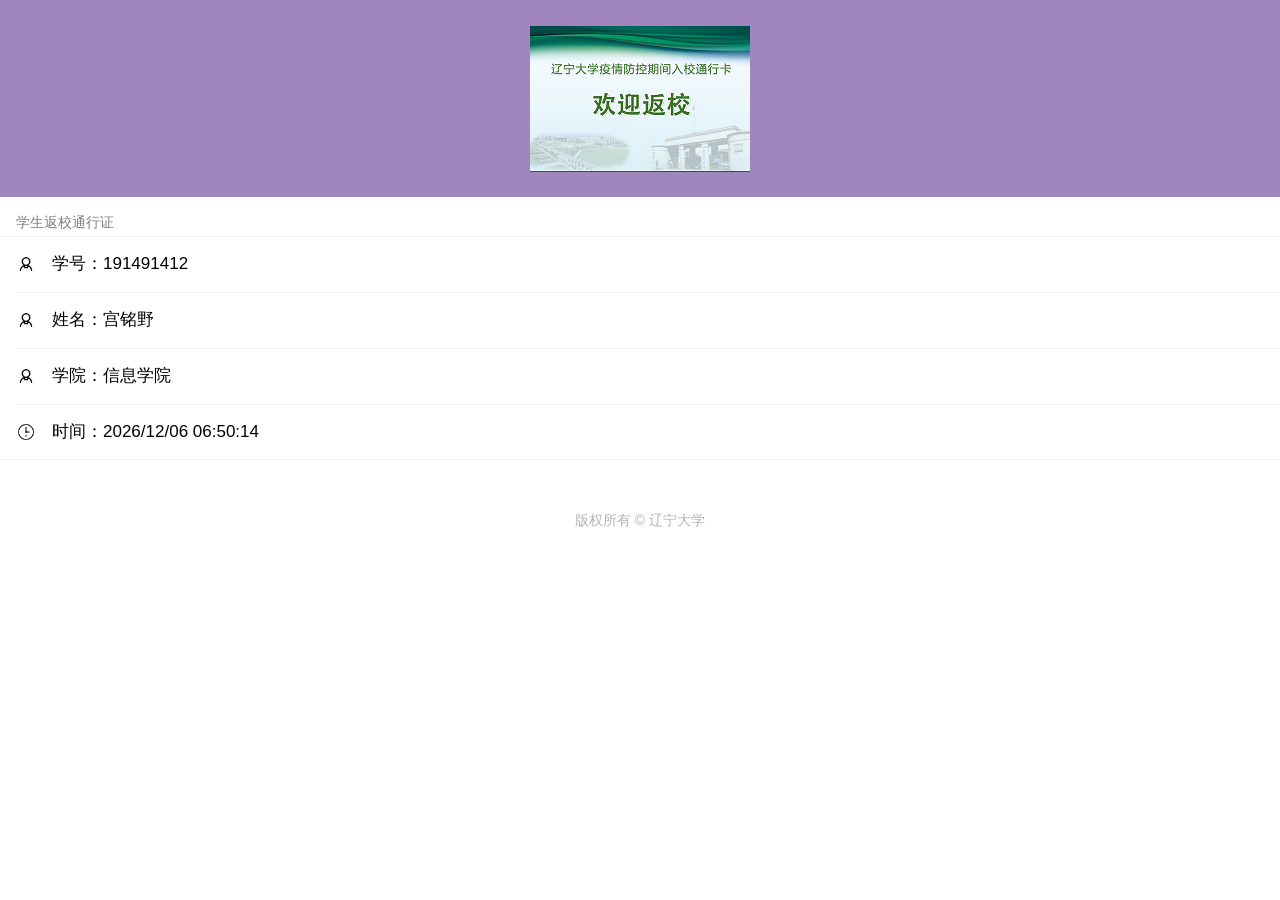
==== in.html @ cad7d0f5 "Add files via upload" ====
<!-- saved from url=(0056)https://outofschoolpass.github.io/OutOfSchoolWYF/in.html -->
<html><head><meta http-equiv="Content-Type" content="text/html; charset=UTF-8">

    <meta http-equiv="Cache-Control" content="no-cache, no-store, must-revalidate">
    <meta http-equiv="Pragma" content="no-cache">
    <meta http-equiv="Expires" content="0">
    <meta name="viewport" content="width=device-width,initial-scale=1,user-scalable=0,viewport-fit=cover">
    <title>返校通行证(2分钟内有效)</title>
    <link rel="stylesheet" href="./返校通行证(2分钟内有效)_files/weui.min.css">
    <script type="text/javascript" src="./返校通行证(2分钟内有效)_files/weui.min.js.下载" charset="UTF-8"></script>
    <style type="text/css">
        .vue-modal-resizer {
            display: block;
            overflow: hidden;
            position: absolute;
            width: 12px;
            height: 12px;
            right: 0;
            bottom: 0;
            z-index: 9999999;
            background: transparent;
            cursor: se-resize;
        }
        .vue-modal-resizer::after {
            display: block;
            position: absolute;
            content: '';
            background: transparent;
            left: 0;
            top: 0;
            width: 0;
            height: 0;
            border-bottom: 10px solid #ddd;
            border-left: 10px solid transparent;
        }
        .vue-modal-resizer.clicked::after {
            border-bottom: 10px solid #369be9;
        }
    </style><style type="text/css">
        .v--modal-block-scroll {
            overflow: hidden;
            width: 100vw;
        }
        .v--modal-overlay {
            position: fixed;
            box-sizing: border-box;
            left: 0;
            top: 0;
            width: 100%;
            height: 100vh;
            background: rgba(0, 0, 0, 0.2);
            z-index: 999;
            opacity: 1;
        }
        .v--modal-overlay.scrollable {
            height: 100%;
            min-height: 100vh;
            overflow-y: auto;
            -webkit-overflow-scrolling: touch;
        }
        .v--modal-overlay .v--modal-background-click {
            width: 100%;
            min-height: 100%;
            height: auto;
        }
        .v--modal-overlay .v--modal-box {
            position: relative;
            overflow: hidden;
            box-sizing: border-box;
        }
        .v--modal-overlay.scrollable .v--modal-box {
            margin-bottom: 2px;
        }
        .v--modal {
            background-color: white;
            text-align: left;
            border-radius: 3px;
            box-shadow: 0 20px 60px -2px rgba(27, 33, 58, 0.4);
            padding: 0;
        }
        .v--modal.v--modal-fullscreen {
            width: 100vw;
            height: 100vh;
            margin: 0;
            left: 0;
            top: 0;
        }
        .v--modal-top-right {
            display: block;
            position: absolute;
            right: 0;
            top: 0;
        }
        .overlay-fade-enter-active,
        .overlay-fade-leave-active {
            transition: all 0.2s;
        }
        .overlay-fade-enter,
        .overlay-fade-leave-active {
            opacity: 0;
        }
        .nice-modal-fade-enter-active,
        .nice-modal-fade-leave-active {
            transition: all 0.4s;
        }
        .nice-modal-fade-enter,
        .nice-modal-fade-leave-active {
            opacity: 0;
            transform: translateY(-20px);
        }
    </style>
    <style type="text/css">
        .vue-dialog div {
            box-sizing: border-box;
        }
        .vue-dialog .dialog-flex {
            width: 100%;
            height: 100%;
        }
        .vue-dialog .dialog-content {
            flex: 1 0 auto;
            width: 100%;
            padding: 15px;
            font-size: 14px;
        }
        .vue-dialog .dialog-c-title {
            font-weight: 600;
            padding-bottom: 15px;
        }
        .vue-dialog .dialog-c-text {
        }
        .vue-dialog .vue-dialog-buttons {
            display: flex;
            flex: 0 1 auto;
            width: 100%;
            border-top: 1px solid #eee;
        }
        .vue-dialog .vue-dialog-buttons-none {
            width: 100%;
            padding-bottom: 15px;
        }
        .vue-dialog-button {
            font-size: 12px !important;
            background: transparent;
            padding: 0;
            margin: 0;
            border: 0;
            cursor: pointer;
            box-sizing: border-box;
            line-height: 40px;
            height: 40px;
            color: inherit;
            font: inherit;
            outline: none;
        }
        .vue-dialog-button:hover {
            background: rgba(0, 0, 0, 0.01);
        }
        .vue-dialog-button:active {
            background: rgba(0, 0, 0, 0.025);
        }
        .vue-dialog-button:not(:first-of-type) {
            border-left: 1px solid #eee;
        }
    </style>
    <style type="text/css"></style>
    <script type="text/javascript">
        window.onload=function()

        {

            window.requestAnimationFrame(getDate)

        }

        function getDate()

        {

            window.setTimeout(function(){

//window.requestAnimationFrame(getDate)

            },1000/2)

            var d=new Date();

            var year=d.getFullYear()  //获取年

            var month=d.getMonth()+1;  //获取月，从 Date 对象返回月份 (0 ~ 11)，故在此处+1

            var day=d.getDay()    //获取日

            var days=d.getDate() //获取日期

            var hour=d.getHours()   //获取小时

            var minute=d.getMinutes()  //获取分钟

            var second=d.getSeconds()   //获取秒

            if(month<10) month="0"+month

            if(days<10) days="0"+days

            if(hour<10) hour="0"+hour

            if(minute<10) minute="0"+minute

            if(second<10) second="0"+second

            var Tools=document.getElementById("showTime")

            var da="时间："+year+"/"+month+"/"+days+" "+hour+":"+minute+":"+second

            Tools.innerHTML=da

        }

    </script>
</head>
<body ontouchstart="">

<div id="bodyDiv">
    <p style="text-align: center; background: rgb(158, 107, 82);" id="imgBg"><br><img src="./返校通行证(2分钟内有效)_files/pass1.png" alt=""><br><br></p>
    <div class="weui-cells__title">学生返校通行证</div>
    <div class="weui-cells">
        <div class="weui-cell  weui-cell_example">
            <div class="weui-cell__hd"><img src="./返校通行证(2分钟内有效)_files/person.png" alt="" style="width: 20px; margin-right: 16px; display: block;"></div>
            <div class="weui-cell__bd">
                <p>学号：191491412</p>
            </div>
        </div>
        <div class="weui-cell  weui-cell_example">
            <div class="weui-cell__hd"><img src="./返校通行证(2分钟内有效)_files/person.png" alt="" style="width: 20px; margin-right: 16px; display: block;"></div>
            <div class="weui-cell__bd">
                <p>姓名：宫铭野</p>
            </div>
        </div>
        <div class="weui-cell  weui-cell_example">
            <div class="weui-cell__hd"><img src="./返校通行证(2分钟内有效)_files/person.png" alt="" style="width: 20px; margin-right: 16px; display: block;"></div>
            <div class="weui-cell__bd">
                <p>学院：信息学院</p>
            </div>
        </div>
        <div class="weui-cell  weui-cell_example">
            <div class="weui-cell__hd"><img src="./返校通行证(2分钟内有效)_files/time.png" alt="" style="width: 20px; margin-right: 16px; display: block;"></div>
            <div class="weui-cell__bd">
                <p id="showTime">时间：2021/10/25 20:59:35</p>
            </div>
        </div>

    </div>
    <br>
    <br>
    <div class="weui-footer">
        <p>版权所有 © 辽宁大学</p>
    </div>
</div>
<script type="text/javascript" src="./返校通行证(2分钟内有效)_files/getpass.js.下载"></script>

<div data-flash-app-container="true" id="flash_player_app_root"></div></body></html>
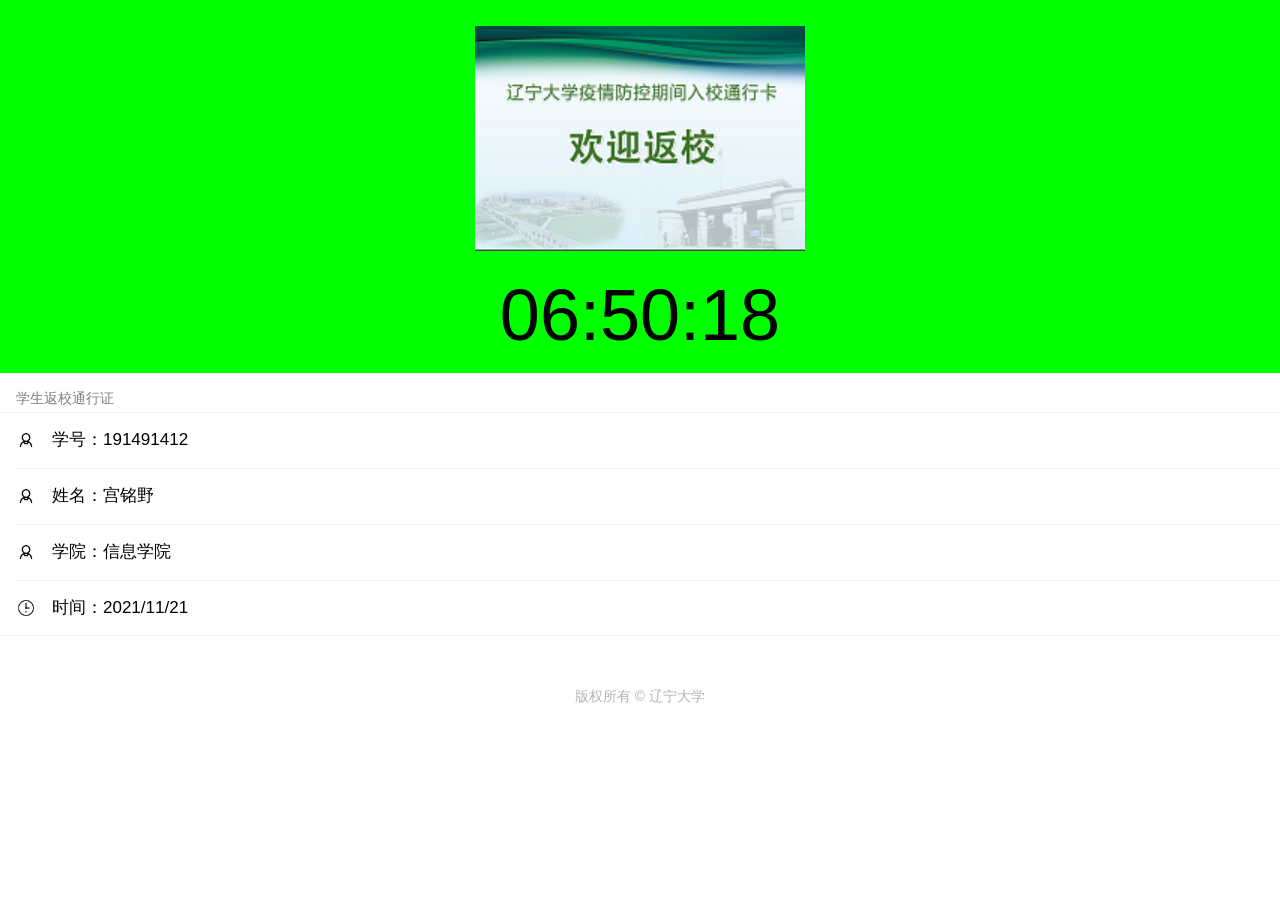
==== commit ee3d6fa1: "Add files via upload" ====
--- a/in.html
+++ b/in.html
@@ -1,263 +1,80 @@
-
-<!-- saved from url=(0056)https://outofschoolpass.github.io/OutOfSchoolWYF/in.html -->
-<html><head><meta http-equiv="Content-Type" content="text/html; charset=UTF-8">
-
-    <meta http-equiv="Cache-Control" content="no-cache, no-store, must-revalidate">
-    <meta http-equiv="Pragma" content="no-cache">
-    <meta http-equiv="Expires" content="0">
-    <meta name="viewport" content="width=device-width,initial-scale=1,user-scalable=0,viewport-fit=cover">
-    <title>返校通行证(2分钟内有效)</title>
-    <link rel="stylesheet" href="./返校通行证(2分钟内有效)_files/weui.min.css">
-    <script type="text/javascript" src="./返校通行证(2分钟内有效)_files/weui.min.js.下载" charset="UTF-8"></script>
-    <style type="text/css">
-        .vue-modal-resizer {
-            display: block;
-            overflow: hidden;
-            position: absolute;
-            width: 12px;
-            height: 12px;
-            right: 0;
-            bottom: 0;
-            z-index: 9999999;
-            background: transparent;
-            cursor: se-resize;
-        }
-        .vue-modal-resizer::after {
-            display: block;
-            position: absolute;
-            content: '';
-            background: transparent;
-            left: 0;
-            top: 0;
-            width: 0;
-            height: 0;
-            border-bottom: 10px solid #ddd;
-            border-left: 10px solid transparent;
-        }
-        .vue-modal-resizer.clicked::after {
-            border-bottom: 10px solid #369be9;
-        }
-    </style><style type="text/css">
-        .v--modal-block-scroll {
-            overflow: hidden;
-            width: 100vw;
-        }
-        .v--modal-overlay {
-            position: fixed;
-            box-sizing: border-box;
-            left: 0;
-            top: 0;
-            width: 100%;
-            height: 100vh;
-            background: rgba(0, 0, 0, 0.2);
-            z-index: 999;
-            opacity: 1;
-        }
-        .v--modal-overlay.scrollable {
-            height: 100%;
-            min-height: 100vh;
-            overflow-y: auto;
-            -webkit-overflow-scrolling: touch;
-        }
-        .v--modal-overlay .v--modal-background-click {
-            width: 100%;
-            min-height: 100%;
-            height: auto;
-        }
-        .v--modal-overlay .v--modal-box {
-            position: relative;
-            overflow: hidden;
-            box-sizing: border-box;
-        }
-        .v--modal-overlay.scrollable .v--modal-box {
-            margin-bottom: 2px;
-        }
-        .v--modal {
-            background-color: white;
-            text-align: left;
-            border-radius: 3px;
-            box-shadow: 0 20px 60px -2px rgba(27, 33, 58, 0.4);
-            padding: 0;
-        }
-        .v--modal.v--modal-fullscreen {
-            width: 100vw;
-            height: 100vh;
-            margin: 0;
-            left: 0;
-            top: 0;
-        }
-        .v--modal-top-right {
-            display: block;
-            position: absolute;
-            right: 0;
-            top: 0;
-        }
-        .overlay-fade-enter-active,
-        .overlay-fade-leave-active {
-            transition: all 0.2s;
-        }
-        .overlay-fade-enter,
-        .overlay-fade-leave-active {
-            opacity: 0;
-        }
-        .nice-modal-fade-enter-active,
-        .nice-modal-fade-leave-active {
-            transition: all 0.4s;
-        }
-        .nice-modal-fade-enter,
-        .nice-modal-fade-leave-active {
-            opacity: 0;
-            transform: translateY(-20px);
-        }
-    </style>
-    <style type="text/css">
-        .vue-dialog div {
-            box-sizing: border-box;
-        }
-        .vue-dialog .dialog-flex {
-            width: 100%;
-            height: 100%;
-        }
-        .vue-dialog .dialog-content {
-            flex: 1 0 auto;
-            width: 100%;
-            padding: 15px;
-            font-size: 14px;
-        }
-        .vue-dialog .dialog-c-title {
-            font-weight: 600;
-            padding-bottom: 15px;
-        }
-        .vue-dialog .dialog-c-text {
-        }
-        .vue-dialog .vue-dialog-buttons {
-            display: flex;
-            flex: 0 1 auto;
-            width: 100%;
-            border-top: 1px solid #eee;
-        }
-        .vue-dialog .vue-dialog-buttons-none {
-            width: 100%;
-            padding-bottom: 15px;
-        }
-        .vue-dialog-button {
-            font-size: 12px !important;
-            background: transparent;
-            padding: 0;
-            margin: 0;
-            border: 0;
-            cursor: pointer;
-            box-sizing: border-box;
-            line-height: 40px;
-            height: 40px;
-            color: inherit;
-            font: inherit;
-            outline: none;
-        }
-        .vue-dialog-button:hover {
-            background: rgba(0, 0, 0, 0.01);
-        }
-        .vue-dialog-button:active {
-            background: rgba(0, 0, 0, 0.025);
-        }
-        .vue-dialog-button:not(:first-of-type) {
-            border-left: 1px solid #eee;
-        }
-    </style>
-    <style type="text/css"></style>
-    <script type="text/javascript">
-        window.onload=function()
-
-        {
-
-            window.requestAnimationFrame(getDate)
-
-        }
-
-        function getDate()
-
-        {
-
-            window.setTimeout(function(){
-
-//window.requestAnimationFrame(getDate)
-
-            },1000/2)
-
-            var d=new Date();
-
-            var year=d.getFullYear()  //获取年
-
-            var month=d.getMonth()+1;  //获取月，从 Date 对象返回月份 (0 ~ 11)，故在此处+1
-
-            var day=d.getDay()    //获取日
-
-            var days=d.getDate() //获取日期
-
-            var hour=d.getHours()   //获取小时
-
-            var minute=d.getMinutes()  //获取分钟
-
-            var second=d.getSeconds()   //获取秒
-
-            if(month<10) month="0"+month
-
-            if(days<10) days="0"+days
-
-            if(hour<10) hour="0"+hour
-
-            if(minute<10) minute="0"+minute
-
-            if(second<10) second="0"+second
-
-            var Tools=document.getElementById("showTime")
-
-            var da="时间："+year+"/"+month+"/"+days+" "+hour+":"+minute+":"+second
-
-            Tools.innerHTML=da
-
-        }
-
-    </script>
-</head>
-<body ontouchstart="">
-
-<div id="bodyDiv">
-    <p style="text-align: center; background: rgb(158, 107, 82);" id="imgBg"><br><img src="./返校通行证(2分钟内有效)_files/pass1.png" alt=""><br><br></p>
-    <div class="weui-cells__title">学生返校通行证</div>
-    <div class="weui-cells">
-        <div class="weui-cell  weui-cell_example">
-            <div class="weui-cell__hd"><img src="./返校通行证(2分钟内有效)_files/person.png" alt="" style="width: 20px; margin-right: 16px; display: block;"></div>
-            <div class="weui-cell__bd">
-                <p>学号：191491412</p>
-            </div>
-        </div>
-        <div class="weui-cell  weui-cell_example">
-            <div class="weui-cell__hd"><img src="./返校通行证(2分钟内有效)_files/person.png" alt="" style="width: 20px; margin-right: 16px; display: block;"></div>
-            <div class="weui-cell__bd">
-                <p>姓名：宫铭野</p>
-            </div>
-        </div>
-        <div class="weui-cell  weui-cell_example">
-            <div class="weui-cell__hd"><img src="./返校通行证(2分钟内有效)_files/person.png" alt="" style="width: 20px; margin-right: 16px; display: block;"></div>
-            <div class="weui-cell__bd">
-                <p>学院：信息学院</p>
-            </div>
-        </div>
-        <div class="weui-cell  weui-cell_example">
-            <div class="weui-cell__hd"><img src="./返校通行证(2分钟内有效)_files/time.png" alt="" style="width: 20px; margin-right: 16px; display: block;"></div>
-            <div class="weui-cell__bd">
-                <p id="showTime">时间：2021/10/25 20:59:35</p>
-            </div>
-        </div>
-
-    </div>
-    <br>
-    <br>
-    <div class="weui-footer">
-        <p>版权所有 © 辽宁大学</p>
-    </div>
-</div>
-<script type="text/javascript" src="./返校通行证(2分钟内有效)_files/getpass.js.下载"></script>
-
-<div data-flash-app-container="true" id="flash_player_app_root"></div></body></html>+<!DOCTYPE html>
+<!-- saved from url=(0048)http://tjxx.lnu.edu.cn/getfxpass.asp?qjid=881754 -->
+<html><head><meta http-equiv="Content-Type" content="text/html; charset=UTF-8">
+	
+    <meta http-equiv="Cache-Control" content="no-cache, no-store, must-revalidate">
+	<meta http-equiv="Pragma" content="no-cache">
+	<meta http-equiv="Expires" content="0">
+    <meta name="viewport" content="width=device-width,initial-scale=1,user-scalable=0,viewport-fit=cover">
+    <title>返校通行证(2分钟内有效)</title>
+    <link rel="stylesheet" href="./返校通行证(2分钟内有效)_files/weui.min.css">
+    <script type="text/javascript" src="./返校通行证(2分钟内有效)_files/weui.min.js.下载" charset="UTF-8"></script>
+</head>
+<body ontouchstart="">
+
+<div id="bodyDiv">
+	<p style="text-align:center;background:lime;"><br><img src="./返校通行证(2分钟内有效)_files/pass1.png" width="330px" height="225px" alt=""><br><font style="font-size:72px"><span id="theDate">18:51:47</span></font></p>
+	<div class="weui-cells__title">学生返校通行证</div>
+	<div class="weui-cells">
+		<div class="weui-cell  weui-cell_example">
+			<div class="weui-cell__hd"><img src="./返校通行证(2分钟内有效)_files/person.png" alt="" style="width: 20px; margin-right: 16px; display: block;"></div>
+			<div class="weui-cell__bd">
+				<p>学号：191491412</p>
+			</div>
+		</div>
+		<div class="weui-cell  weui-cell_example">
+			<div class="weui-cell__hd"><img src="./返校通行证(2分钟内有效)_files/person.png" alt="" style="width: 20px; margin-right: 16px; display: block;"></div>
+			<div class="weui-cell__bd">
+				<p>姓名：宫铭野</p>
+			</div>
+		</div>
+		<div class="weui-cell  weui-cell_example">
+			<div class="weui-cell__hd"><img src="./返校通行证(2分钟内有效)_files/person.png" alt="" style="width: 20px; margin-right: 16px; display: block;"></div>
+			<div class="weui-cell__bd">
+				<p>学院：信息学院</p>
+			</div>
+		</div>
+		<div class="weui-cell  weui-cell_example">
+			<div class="weui-cell__hd"><img src="./返校通行证(2分钟内有效)_files/time.png" alt="" style="width: 20px; margin-right: 16px; display: block;"></div>
+			<div class="weui-cell__bd">
+				<p>时间：2021/11/21</p>
+			</div>
+		</div>
+		
+	</div>
+	<br>
+	<br>
+	<div class="weui-footer">
+	<p>版权所有 © 辽宁大学</p>
+	</div>
+</div>
+<script type="text/javascript" src="./返校通行证(2分钟内有效)_files/getpass.js.下载"></script>
+<script>
+	function dateFormat(fmt, date) {
+    let ret;
+    const opt = {
+        "Y+": date.getFullYear().toString(),        // 年
+        "m+": (date.getMonth() + 1).toString(),     // 月
+        "d+": date.getDate().toString(),            // 日
+        "H+": date.getHours().toString(),           // 时
+        "M+": date.getMinutes().toString(),         // 分
+        "S+": date.getSeconds().toString()          // 秒
+        // 有其他格式化字符需求可以继续添加，必须转化成字符串
+    };
+    for (let k in opt) {
+        ret = new RegExp("(" + k + ")").exec(fmt);
+        if (ret) {
+            fmt = fmt.replace(ret[1], (ret[1].length == 1) ? (opt[k]) : (opt[k].padStart(ret[1].length, "0")))
+        };
+    };
+    return fmt;
+	}
+	var d = new Date();
+		document.getElementById("theDate").innerText=dateFormat("HH:MM:SS", d);
+	window.setInterval(function(){
+		var d = new Date();
+		document.getElementById("theDate").innerText=dateFormat("HH:MM:SS", d);
+	},1000)
+</script>
+
+</body></html>
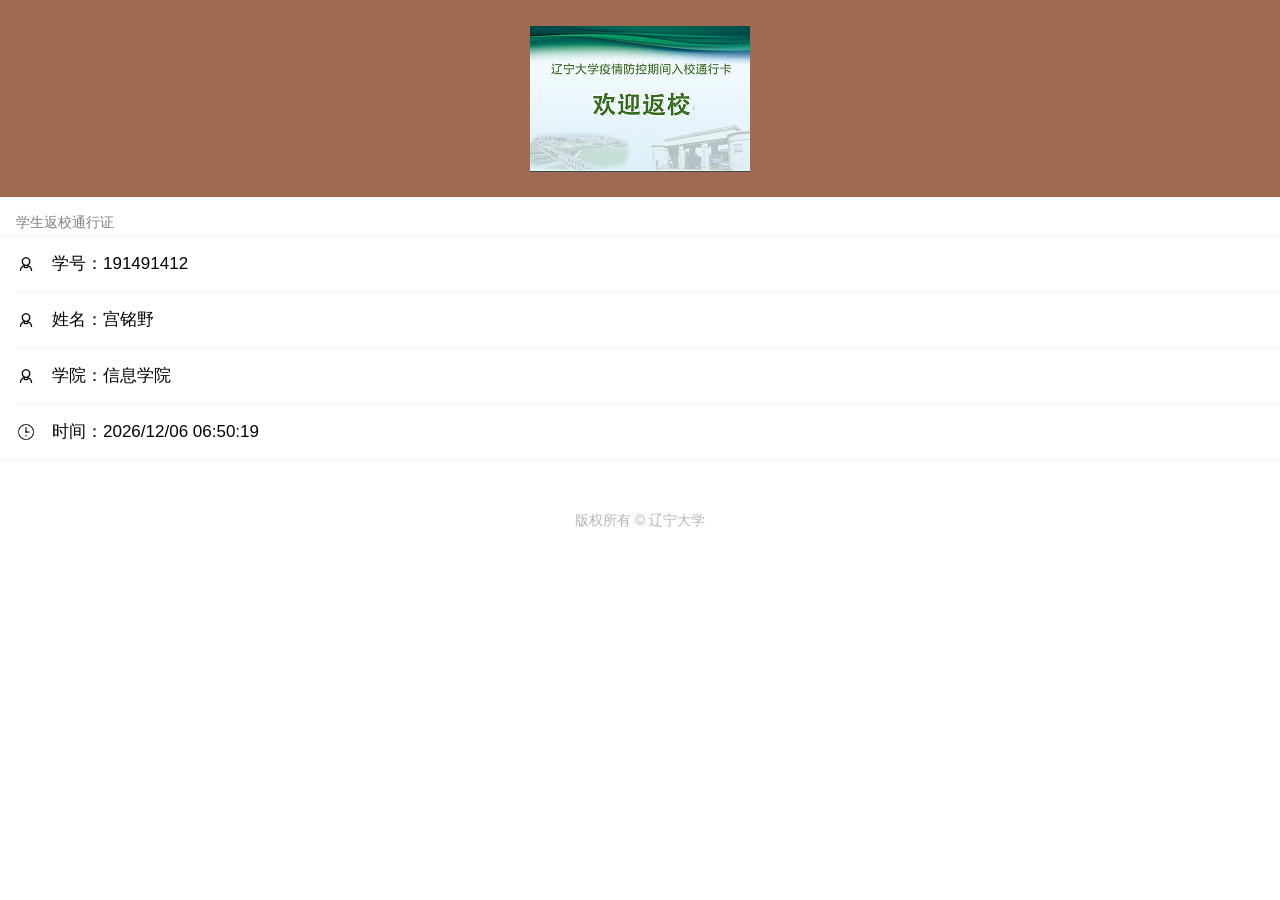
==== commit d99597be: "Add files via upload" ====
--- a/in.html
+++ b/in.html
@@ -1,80 +1,263 @@
-<!DOCTYPE html>
-<!-- saved from url=(0048)http://tjxx.lnu.edu.cn/getfxpass.asp?qjid=881754 -->
-<html><head><meta http-equiv="Content-Type" content="text/html; charset=UTF-8">
-	
-    <meta http-equiv="Cache-Control" content="no-cache, no-store, must-revalidate">
-	<meta http-equiv="Pragma" content="no-cache">
-	<meta http-equiv="Expires" content="0">
-    <meta name="viewport" content="width=device-width,initial-scale=1,user-scalable=0,viewport-fit=cover">
-    <title>返校通行证(2分钟内有效)</title>
-    <link rel="stylesheet" href="./返校通行证(2分钟内有效)_files/weui.min.css">
-    <script type="text/javascript" src="./返校通行证(2分钟内有效)_files/weui.min.js.下载" charset="UTF-8"></script>
-</head>
-<body ontouchstart="">
-
-<div id="bodyDiv">
-	<p style="text-align:center;background:lime;"><br><img src="./返校通行证(2分钟内有效)_files/pass1.png" width="330px" height="225px" alt=""><br><font style="font-size:72px"><span id="theDate">18:51:47</span></font></p>
-	<div class="weui-cells__title">学生返校通行证</div>
-	<div class="weui-cells">
-		<div class="weui-cell  weui-cell_example">
-			<div class="weui-cell__hd"><img src="./返校通行证(2分钟内有效)_files/person.png" alt="" style="width: 20px; margin-right: 16px; display: block;"></div>
-			<div class="weui-cell__bd">
-				<p>学号：191491412</p>
-			</div>
-		</div>
-		<div class="weui-cell  weui-cell_example">
-			<div class="weui-cell__hd"><img src="./返校通行证(2分钟内有效)_files/person.png" alt="" style="width: 20px; margin-right: 16px; display: block;"></div>
-			<div class="weui-cell__bd">
-				<p>姓名：宫铭野</p>
-			</div>
-		</div>
-		<div class="weui-cell  weui-cell_example">
-			<div class="weui-cell__hd"><img src="./返校通行证(2分钟内有效)_files/person.png" alt="" style="width: 20px; margin-right: 16px; display: block;"></div>
-			<div class="weui-cell__bd">
-				<p>学院：信息学院</p>
-			</div>
-		</div>
-		<div class="weui-cell  weui-cell_example">
-			<div class="weui-cell__hd"><img src="./返校通行证(2分钟内有效)_files/time.png" alt="" style="width: 20px; margin-right: 16px; display: block;"></div>
-			<div class="weui-cell__bd">
-				<p>时间：2021/11/21</p>
-			</div>
-		</div>
-		
-	</div>
-	<br>
-	<br>
-	<div class="weui-footer">
-	<p>版权所有 © 辽宁大学</p>
-	</div>
-</div>
-<script type="text/javascript" src="./返校通行证(2分钟内有效)_files/getpass.js.下载"></script>
-<script>
-	function dateFormat(fmt, date) {
-    let ret;
-    const opt = {
-        "Y+": date.getFullYear().toString(),        // 年
-        "m+": (date.getMonth() + 1).toString(),     // 月
-        "d+": date.getDate().toString(),            // 日
-        "H+": date.getHours().toString(),           // 时
-        "M+": date.getMinutes().toString(),         // 分
-        "S+": date.getSeconds().toString()          // 秒
-        // 有其他格式化字符需求可以继续添加，必须转化成字符串
-    };
-    for (let k in opt) {
-        ret = new RegExp("(" + k + ")").exec(fmt);
-        if (ret) {
-            fmt = fmt.replace(ret[1], (ret[1].length == 1) ? (opt[k]) : (opt[k].padStart(ret[1].length, "0")))
-        };
-    };
-    return fmt;
-	}
-	var d = new Date();
-		document.getElementById("theDate").innerText=dateFormat("HH:MM:SS", d);
-	window.setInterval(function(){
-		var d = new Date();
-		document.getElementById("theDate").innerText=dateFormat("HH:MM:SS", d);
-	},1000)
-</script>
-
-</body></html>+
+<!-- saved from url=(0056)https://outofschoolpass.github.io/OutOfSchoolWYF/in.html -->
+<html><head><meta http-equiv="Content-Type" content="text/html; charset=UTF-8">
+
+    <meta http-equiv="Cache-Control" content="no-cache, no-store, must-revalidate">
+    <meta http-equiv="Pragma" content="no-cache">
+    <meta http-equiv="Expires" content="0">
+    <meta name="viewport" content="width=device-width,initial-scale=1,user-scalable=0,viewport-fit=cover">
+    <title>返校通行证(2分钟内有效)</title>
+    <link rel="stylesheet" href="./返校通行证(2分钟内有效)_files/weui.min.css">
+    <script type="text/javascript" src="./返校通行证(2分钟内有效)_files/weui.min.js.下载" charset="UTF-8"></script>
+    <style type="text/css">
+        .vue-modal-resizer {
+            display: block;
+            overflow: hidden;
+            position: absolute;
+            width: 12px;
+            height: 12px;
+            right: 0;
+            bottom: 0;
+            z-index: 9999999;
+            background: transparent;
+            cursor: se-resize;
+        }
+        .vue-modal-resizer::after {
+            display: block;
+            position: absolute;
+            content: '';
+            background: transparent;
+            left: 0;
+            top: 0;
+            width: 0;
+            height: 0;
+            border-bottom: 10px solid #ddd;
+            border-left: 10px solid transparent;
+        }
+        .vue-modal-resizer.clicked::after {
+            border-bottom: 10px solid #369be9;
+        }
+    </style><style type="text/css">
+        .v--modal-block-scroll {
+            overflow: hidden;
+            width: 100vw;
+        }
+        .v--modal-overlay {
+            position: fixed;
+            box-sizing: border-box;
+            left: 0;
+            top: 0;
+            width: 100%;
+            height: 100vh;
+            background: rgba(0, 0, 0, 0.2);
+            z-index: 999;
+            opacity: 1;
+        }
+        .v--modal-overlay.scrollable {
+            height: 100%;
+            min-height: 100vh;
+            overflow-y: auto;
+            -webkit-overflow-scrolling: touch;
+        }
+        .v--modal-overlay .v--modal-background-click {
+            width: 100%;
+            min-height: 100%;
+            height: auto;
+        }
+        .v--modal-overlay .v--modal-box {
+            position: relative;
+            overflow: hidden;
+            box-sizing: border-box;
+        }
+        .v--modal-overlay.scrollable .v--modal-box {
+            margin-bottom: 2px;
+        }
+        .v--modal {
+            background-color: white;
+            text-align: left;
+            border-radius: 3px;
+            box-shadow: 0 20px 60px -2px rgba(27, 33, 58, 0.4);
+            padding: 0;
+        }
+        .v--modal.v--modal-fullscreen {
+            width: 100vw;
+            height: 100vh;
+            margin: 0;
+            left: 0;
+            top: 0;
+        }
+        .v--modal-top-right {
+            display: block;
+            position: absolute;
+            right: 0;
+            top: 0;
+        }
+        .overlay-fade-enter-active,
+        .overlay-fade-leave-active {
+            transition: all 0.2s;
+        }
+        .overlay-fade-enter,
+        .overlay-fade-leave-active {
+            opacity: 0;
+        }
+        .nice-modal-fade-enter-active,
+        .nice-modal-fade-leave-active {
+            transition: all 0.4s;
+        }
+        .nice-modal-fade-enter,
+        .nice-modal-fade-leave-active {
+            opacity: 0;
+            transform: translateY(-20px);
+        }
+    </style>
+    <style type="text/css">
+        .vue-dialog div {
+            box-sizing: border-box;
+        }
+        .vue-dialog .dialog-flex {
+            width: 100%;
+            height: 100%;
+        }
+        .vue-dialog .dialog-content {
+            flex: 1 0 auto;
+            width: 100%;
+            padding: 15px;
+            font-size: 14px;
+        }
+        .vue-dialog .dialog-c-title {
+            font-weight: 600;
+            padding-bottom: 15px;
+        }
+        .vue-dialog .dialog-c-text {
+        }
+        .vue-dialog .vue-dialog-buttons {
+            display: flex;
+            flex: 0 1 auto;
+            width: 100%;
+            border-top: 1px solid #eee;
+        }
+        .vue-dialog .vue-dialog-buttons-none {
+            width: 100%;
+            padding-bottom: 15px;
+        }
+        .vue-dialog-button {
+            font-size: 12px !important;
+            background: transparent;
+            padding: 0;
+            margin: 0;
+            border: 0;
+            cursor: pointer;
+            box-sizing: border-box;
+            line-height: 40px;
+            height: 40px;
+            color: inherit;
+            font: inherit;
+            outline: none;
+        }
+        .vue-dialog-button:hover {
+            background: rgba(0, 0, 0, 0.01);
+        }
+        .vue-dialog-button:active {
+            background: rgba(0, 0, 0, 0.025);
+        }
+        .vue-dialog-button:not(:first-of-type) {
+            border-left: 1px solid #eee;
+        }
+    </style>
+    <style type="text/css"></style>
+    <script type="text/javascript">
+        window.onload=function()
+
+        {
+
+            window.requestAnimationFrame(getDate)
+
+        }
+
+        function getDate()
+
+        {
+
+            window.setTimeout(function(){
+
+//window.requestAnimationFrame(getDate)
+
+            },1000/2)
+
+            var d=new Date();
+
+            var year=d.getFullYear()  //获取年
+
+            var month=d.getMonth()+1;  //获取月，从 Date 对象返回月份 (0 ~ 11)，故在此处+1
+
+            var day=d.getDay()    //获取日
+
+            var days=d.getDate() //获取日期
+
+            var hour=d.getHours()   //获取小时
+
+            var minute=d.getMinutes()  //获取分钟
+
+            var second=d.getSeconds()   //获取秒
+
+            if(month<10) month="0"+month
+
+            if(days<10) days="0"+days
+
+            if(hour<10) hour="0"+hour
+
+            if(minute<10) minute="0"+minute
+
+            if(second<10) second="0"+second
+
+            var Tools=document.getElementById("showTime")
+
+            var da="时间："+year+"/"+month+"/"+days+" "+hour+":"+minute+":"+second
+
+            Tools.innerHTML=da
+
+        }
+
+    </script>
+</head>
+<body ontouchstart="">
+
+<div id="bodyDiv">
+    <p style="text-align: center; background: rgb(158, 107, 82);" id="imgBg"><br><img src="./返校通行证(2分钟内有效)_files/pass1.png" alt=""><br><br></p>
+    <div class="weui-cells__title">学生返校通行证</div>
+    <div class="weui-cells">
+        <div class="weui-cell  weui-cell_example">
+            <div class="weui-cell__hd"><img src="./返校通行证(2分钟内有效)_files/person.png" alt="" style="width: 20px; margin-right: 16px; display: block;"></div>
+            <div class="weui-cell__bd">
+                <p>学号：191491412</p>
+            </div>
+        </div>
+        <div class="weui-cell  weui-cell_example">
+            <div class="weui-cell__hd"><img src="./返校通行证(2分钟内有效)_files/person.png" alt="" style="width: 20px; margin-right: 16px; display: block;"></div>
+            <div class="weui-cell__bd">
+                <p>姓名：宫铭野</p>
+            </div>
+        </div>
+        <div class="weui-cell  weui-cell_example">
+            <div class="weui-cell__hd"><img src="./返校通行证(2分钟内有效)_files/person.png" alt="" style="width: 20px; margin-right: 16px; display: block;"></div>
+            <div class="weui-cell__bd">
+                <p>学院：信息学院</p>
+            </div>
+        </div>
+        <div class="weui-cell  weui-cell_example">
+            <div class="weui-cell__hd"><img src="./返校通行证(2分钟内有效)_files/time.png" alt="" style="width: 20px; margin-right: 16px; display: block;"></div>
+            <div class="weui-cell__bd">
+                <p id="showTime">时间：2021/10/25 20:59:35</p>
+            </div>
+        </div>
+
+    </div>
+    <br>
+    <br>
+    <div class="weui-footer">
+        <p>版权所有 © 辽宁大学</p>
+    </div>
+</div>
+<script type="text/javascript" src="./返校通行证(2分钟内有效)_files/getpass.js.下载"></script>
+
+<div data-flash-app-container="true" id="flash_player_app_root"></div></body></html>
